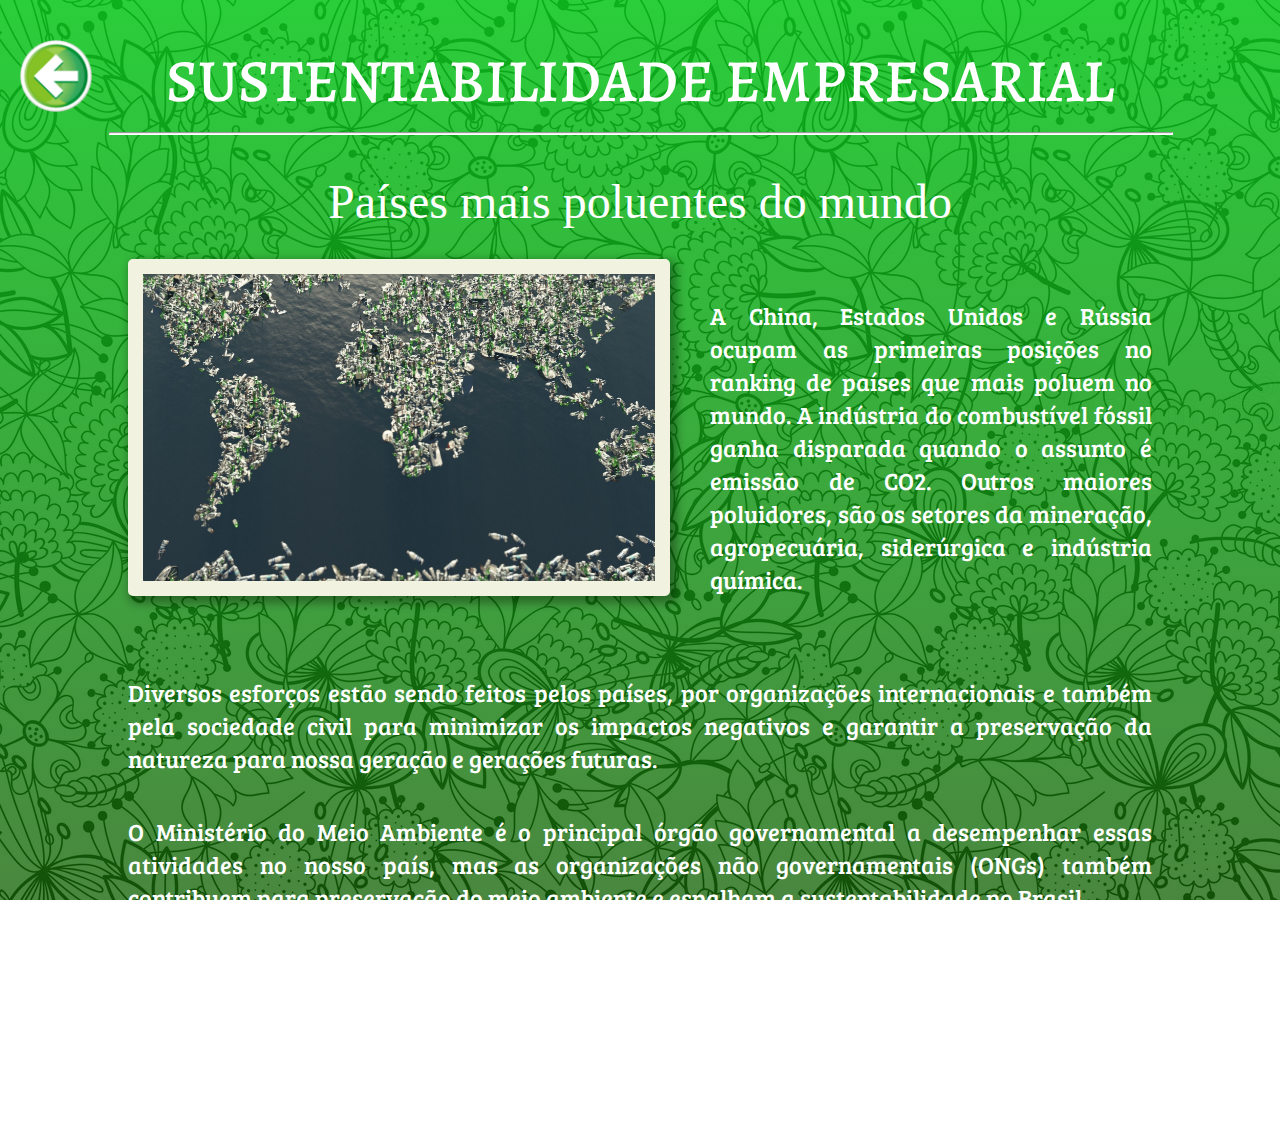
==== Pags/Pagina2.html @ bc1777dd "APS-versão" ====
<!DOCTYPE html>
<html lang="pt-br">
<head>
    <meta charset="UTF-8">
    <meta http-equiv="X-UA-Compatible" content="IE=edge">
    <meta name="viewport" content="width=device-width, initial-scale=1.0">
    <title>Sustentabilidade Empresarial</title>
    <link rel="stylesheet" href="../css/style.css">
    <link rel="stylesheet" href="../css/Responsive.css">

    <link rel="stylesheet" href="../css/Bree_Serif.css">
    <link rel="stylesheet" href="../css/Alegreya-Medium.css">

    <link rel="shortcut icon" type="imagem/png" href="../img/icon.png" />
</head>
<body>
    <a href="#" onclick="history.back()"><img class="BackButton" src="../img/Back_button.png" alt=""></a>
    
    <header>
        <h1 id="Titulo">SUSTENTABILIDADE EMPRESARIAL</h1>
    </header>

    <hr>

    <main>
        <section id="SectionPagPrinc">
            <h1 id="Titulo2">Países mais poluentes do mundo</h1>
            <div style="display: flex; justify-content: center;">
                <img class="ImgSection" src="../img/ImgSectionPag2.jpg" alt="">
                <p id="pdiv">A China, Estados Unidos e Rússia ocupam as primeiras posições no ranking de países que mais poluem no mundo. A indústria do combustível fóssil ganha disparada quando o assunto é emissão de CO2. Outros maiores poluidores, são os setores da mineração, agropecuária, siderúrgica e indústria química.</p>
            </div>
            
            <p>Diversos esforços estão sendo feitos pelos países, por organizações internacionais e também pela sociedade civil para minimizar os impactos negativos e garantir a preservação da natureza para nossa geração e gerações futuras.</p>

            <p>O Ministério do Meio Ambiente é o principal órgão governamental a desempenhar essas atividades no nosso país, mas as organizações não governamentais (ONGs) também contribuem para preservação do meio ambiente e espalham a sustentabilidade no Brasil.</p>

            <p>Evidente que todos os países devem fazer a sua parte, preservando suas riquezas naturais e garantindo que os impactos no meio ambiente sejam minimizados. Devem impor limites e regras para a exploração dos recursos naturais, afinal, o agravamento da poluição traz grandes consequências.</p>
        </section>
    </main>
</body>
</html>
---- css/style.css ----
*{
    margin: 0;
    padding: 0;
}

body{
    background: linear-gradient(180deg, rgb(11 199 30 / 87%) 0%, rgb(17 98 3 / 76%) 100%), url(../img/fundo.jpg);
    background-attachment: fixed;
}

header {
    text-align: center;
    margin: 40px 0 10px 0px;
    color: #FFFFFF;
}

#Titulo{
    font-size: 60px;
    font-family: 'Alegreya';
    font-style: normal;
    font-weight: 500;
}

#Titulo2{
    margin: 30px 0;
    color: #FFFFFF;
    text-align: center;
    font-size: xxx-large;
    font-style: normal;
    font-weight: 500;
}

#SectionPagPrinc{
    text-align: justify;
    margin: 40px 10% 40px 10%;
}

p{
    width: 100%;
    font-family: 'Bree_Serif';
    font-size: 24px;
    line-height: 33px;
    color: #FFFFFF;
    margin: 40px 0;
}

#pdiv{
    margin-left: 40px;
}

h2{
    font-family: 'Bree_Serif';
    font-style: normal;
    font-weight: 400;
    line-height: 28px;
    color: #000000;
}

hr{
    margin: 0px 0 40px 0px;
    width: 83%;
    margin-left: 8.5%;
    box-shadow: 0px 1px 0px rgb(255 255 255);
}

.bloco{
    max-width: 272px;
    height: 252px;
    background: #FFFFFF;
    box-shadow: 10px 10px 4px rgb(0 0 0 / 25%);
    border-radius: 36px;
    margin: 0px 10px 0px 10px;
}

.NavPags{
    display: flex;
    text-align: center;
    justify-content: center;
}

.ImgBloco{
    width: 75%;
    box-shadow: 4px 4px 10px 2.5px rgba(0, 0, 0, 0.5);
    border-radius: 5px;
    margin: 35px 0 0 0;
}

.TextBloco{
    margin: 8px 12px 40px 12px;
}

.ImgSection{
    width: 50%;
    border: 15px solid #F1F2E0;
    box-shadow: 4px 4px 10px 2.5px rgb(0 0 0 / 35%);
    border-radius: 5px;
    height: max-content;
}

ol, ul{
    font-family: 'Bree_Serif';
    font-size: 24px;
    color: #FFFFFF;
}

.BackButton{
    width: 72px;
    position: fixed;
    left: 20px;
}

#ulpag3{
    margin-left: 65px;
}

#olpag3{
    margin-left: 50px; 
    font-size: 20px;
}

#olpag4 {
    margin-right: 65px;
}

#ulpag4{
    margin-left: 50px; 
    font-size: 22px;
}
---- css/Responsive.css ----
@media (max-width: 720px){
    .BackButton{
        visibility: hidden;
    }

    #Titulo{
        font-size: 30px;
    }

    #Titulo2{
        font-size: 30px;
    }

    p {
        font-size: 17px;
        line-height: 25px;
    }

    .NavPags {
        flex-direction: column;
    }

    #pag{
        align-self: center;
        margin: 20px 0;
    }

    #ulpag3{
        margin: 40px 0 0 0;
        font-size: 17px;
    }

    #olpag3{
        margin: 40px 0 0 0;
        font-size: 17px;
    }
    
    #olpag4 {
        font-size: 17px;
        margin: 0 0px 40px 0;
    }

    #ulpag4{
        margin: 40px 0 0 0;
    }

    

}

@media (max-width: 720px) and (min-width: 640px){
    .BackButton{
        visibility: visible;
        left: 5px;
        top: 10px;
        width: 50px;
    }

}

@media (max-width: 1024px) and (min-width: 721px)
{
    .BackButton{
        visibility: visible;
        left: 6px;
        top: 10px;
        width: 60px;
    }
}

@media screen and (max-width: 1155px) and (min-width: 945px){
    #Titulo{
        font-size: 50px;
    }
}

@media (max-width: 1024px){

    div{
        flex-direction: column;
    }

    .ImgSection {
        width: auto;
    }

    #pdiv{
        margin-left: 0px;
        margin-bottom: 0px;
    }

    #ulpag3{
        margin: 40px 0 0 0;
    }

    #olpag3 {
        margin-left: 20px;
    }

    #olpag4{
        margin: 0 0px 40px 0;
    }
}
---- css/Bree_Serif.css ----
@font-face {
	font-family: 'Bree_Serif';
	src: url(../fonts/BreeSerif-Regular.ttf) format('truetype');
	font-weight: 400;
	font-style: normal;
}
---- css/Alegreya-Medium.css ----
@font-face {
	font-family: 'Alegreya';
	src: url(../fonts/Alegreya_Medium.ttf) format('truetype');
	font-weight: 400;
	font-style: normal;
}
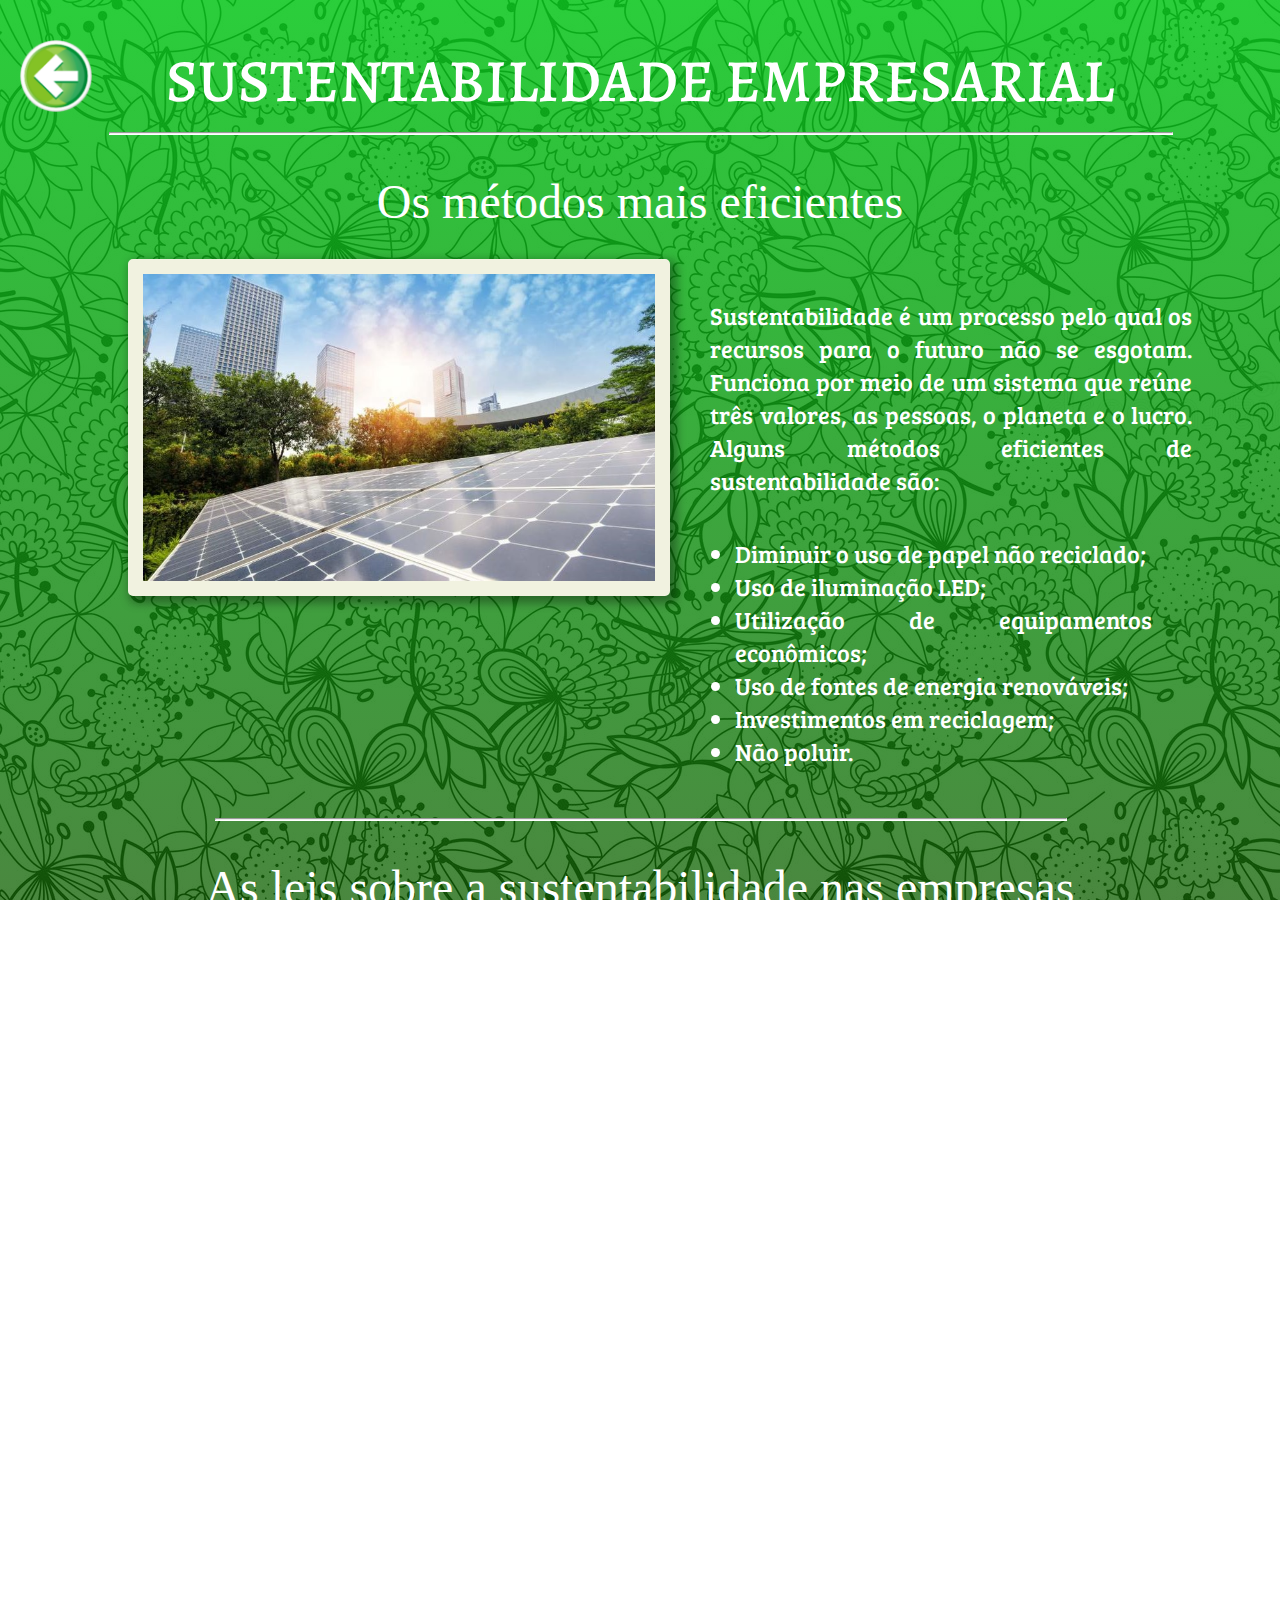
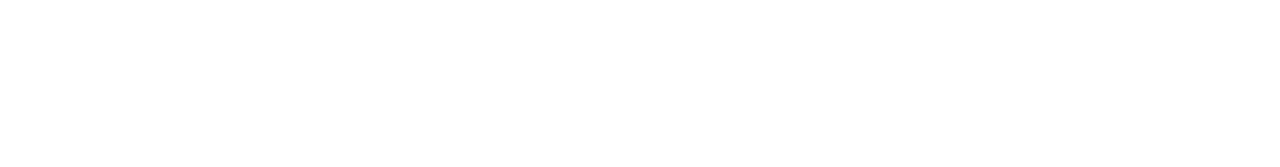
==== commit 728b2610: "git pull origin main" ====
--- a/Pags/Pagina2.html
+++ b/Pags/Pagina2.html
@@ -12,6 +12,7 @@
     <link rel="stylesheet" href="../css/Alegreya-Medium.css">
 
     <link rel="shortcut icon" type="imagem/png" href="../img/icon.png" />
+
 </head>
 <body>
     <a href="#" onclick="history.back()"><img class="BackButton" src="../img/Back_button.png" alt=""></a>
@@ -24,17 +25,47 @@
 
     <main>
         <section id="SectionPagPrinc">
-            <h1 id="Titulo2">Países mais poluentes do mundo</h1>
-            <div style="display: flex; justify-content: center;">
-                <img class="ImgSection" src="../img/ImgSectionPag2.jpg" alt="">
-                <p id="pdiv">A China, Estados Unidos e Rússia ocupam as primeiras posições no ranking de países que mais poluem no mundo. A indústria do combustível fóssil ganha disparada quando o assunto é emissão de CO2. Outros maiores poluidores, são os setores da mineração, agropecuária, siderúrgica e indústria química.</p>
+            <h1 id="Titulo2" >Os métodos mais eficientes</h1>
+            <div style="display: flex; justify-content: center; margin-bottom: 50px;">
+                <img class="ImgSection" src="../img/ImgSectionPag3.jpg" alt="">
+                <div>
+                    <p id="pdiv">Sustentabilidade é um processo pelo qual os recursos para o futuro não se esgotam. Funciona por meio de um sistema que reúne três valores, as pessoas, o planeta e o lucro. Alguns métodos eficientes de sustentabilidade são:</p>
+
+                    <ul id="ulpag3">
+                        <li>Diminuir o uso de papel não reciclado;</li>
+                        <li>Uso de iluminação LED;</li>
+                        <li>Utilização de equipamentos econômicos;</li>
+                        <li>Uso de fontes de energia renováveis;</li>
+                        <li>Investimentos em reciclagem;</li>
+                        <li>Não poluir.</li>
+                    </ul>
+                </div>
             </div>
+
+            <hr>
             
-            <p>Diversos esforços estão sendo feitos pelos países, por organizações internacionais e também pela sociedade civil para minimizar os impactos negativos e garantir a preservação da natureza para nossa geração e gerações futuras.</p>
+            <h1 id="Titulo2">As leis sobre a sustentabilidade nas empresas</h1>
 
-            <p>O Ministério do Meio Ambiente é o principal órgão governamental a desempenhar essas atividades no nosso país, mas as organizações não governamentais (ONGs) também contribuem para preservação do meio ambiente e espalham a sustentabilidade no Brasil.</p>
+            <p>Leis ambientais foram criadas com o objetivo de proteção ao meio ambiente, na tentativa de redução das consequências prejudiciais.</p>
 
-            <p>Evidente que todos os países devem fazer a sua parte, preservando suas riquezas naturais e garantindo que os impactos no meio ambiente sejam minimizados. Devem impor limites e regras para a exploração dos recursos naturais, afinal, o agravamento da poluição traz grandes consequências.</p>
+            <p>Todas as leis são fiscalizadas por meio de órgãos nacionais, estaduais e municipais. As principais leis são:</p>
+
+            <ol id="olpag3">
+                <li>Lei da Política Nacional do Meio Ambiente. Sendo esta a lei mais importante, focando na preservação, melhoria e recuperação da qualidade ambiental.</li>
+                <br>
+                <li>Lei dos Crimes Ambientais: Foca na reparação de danos e no combate destes danos.</li>
+                <br>
+                <li>Lei da Política Nacional de Resíduos Sólidos: Exige que organizações sejam claras com seu gerenciamento de resíduos.</li>
+                <br>
+                <li>Lei de Recursos Hídricos: Declara a água como um recurso limitado. Também tendo criado o Sistema Nacional de Informação Sobre Recursos Hídricos, tratando-se sobre coleta, tratamento, armazenamento e recuperação de recursos hídricos.</li>
+                <br>
+                <li>Lei dos Agrotóxicos: Define o uso controlado de agrotóxicos, tendo como objetivo a proteção à saúde e ao meio ambiente.</li>
+                <br>
+                <li>Lei Novo Código Florestal: Oferece proteção a vegetação nativa e áreas de Reserva Legal e de Preservação Permanente.</li>
+                <br>
+                <li>Lei da Política Nacional de Saneamento Básico: Oferece diretrizes referentes ao abastecimento de água, focando no tratamento e disposição final de esgotos e drenagens pluviais.</li>
+            </ol>
+
         </section>
     </main>
 </body>
